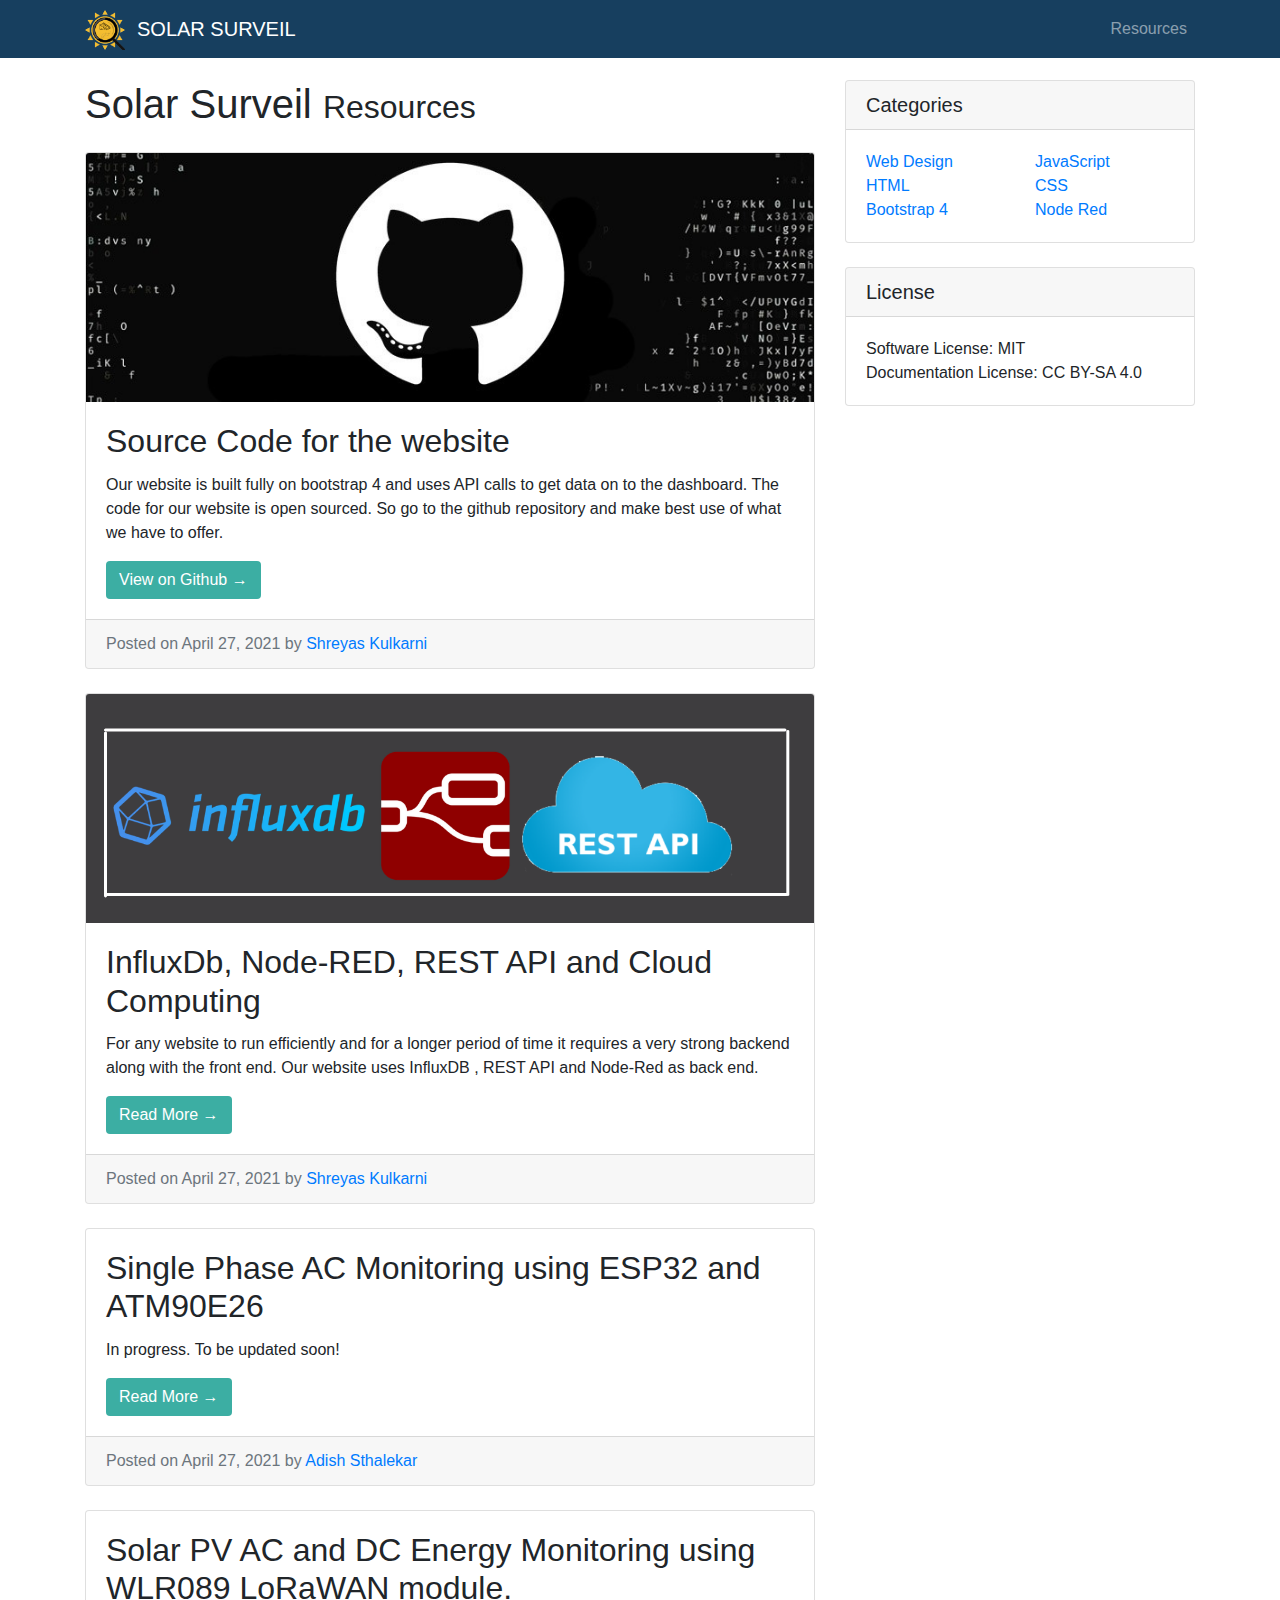
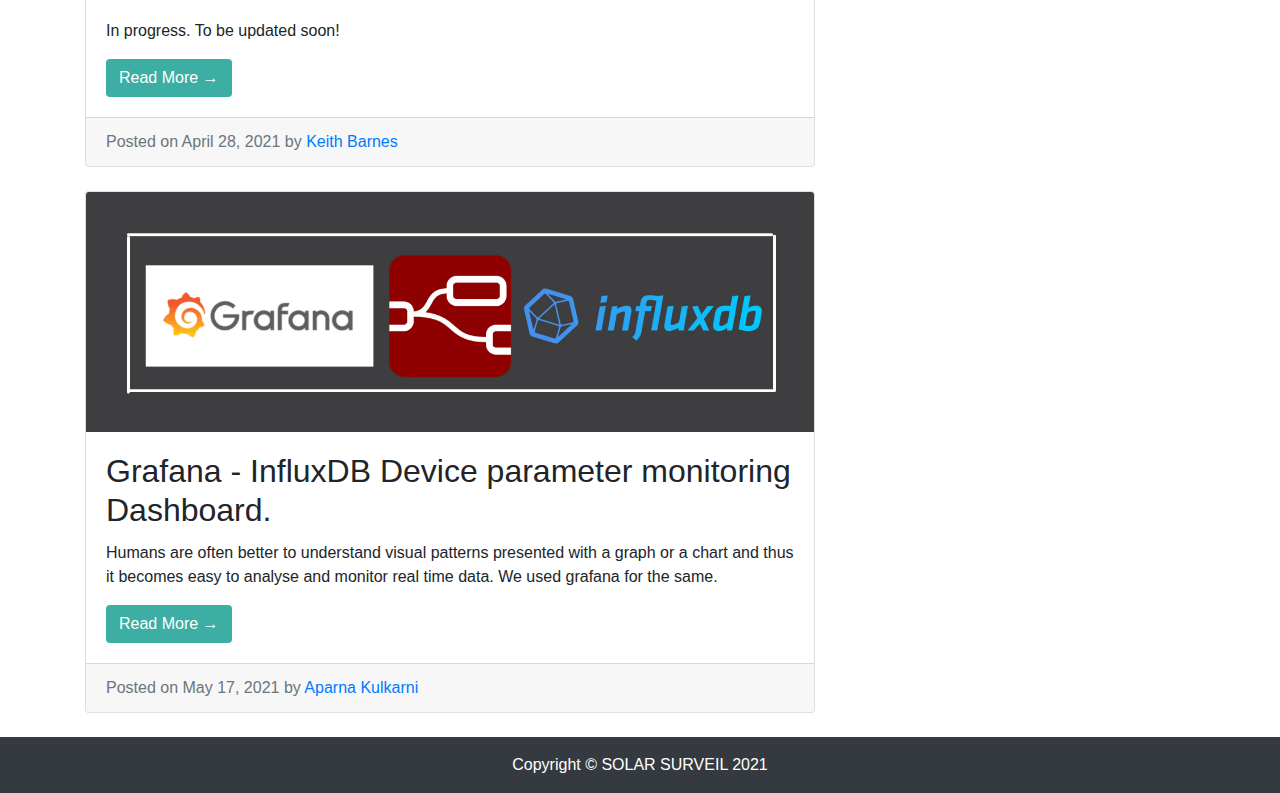
==== resources.html @ fae4fe63 "First commit" ====
<!DOCTYPE html>
<html lang="en">
<head>
  <title>Resources</title>
  <meta charset="utf-8">
  <meta name="viewport" content="width=device-width, initial-scale=1">
  <link rel="stylesheet" href="https://maxcdn.bootstrapcdn.com/bootstrap/4.0.0/css/bootstrap.min.css" integrity="sha384-Gn5384xqQ1aoWXA+058RXPxPg6fy4IWvTNh0E263XmFcJlSAwiGgFAW/dAiS6JXm" crossorigin="anonymous">
  <script src="https://ajax.googleapis.com/ajax/libs/jquery/3.5.1/jquery.min.js"></script>
  <script src="https://maxcdn.bootstrapcdn.com/bootstrap/3.4.1/js/bootstrap.min.js"></script>
  <style>
    /* Set height of the grid so .sidenav can be 100% (adjust as needed) */
    .row.content {height: 550px}
    
    /* Set gray background color and 100% height */
    .sidenav {
      background-color: #f1f1f1;
      height:auto;
      position: relative;
    }
        
    /* On small screens, set height to 'auto' for the grid */
    @media screen and (max-width: 767px) {
      .row.content {height: auto;} 
    }

                    /*!
                * Start Bootstrap - Blog Home (https://startbootstrap.com/template/blog-home)
                * Copyright 2013-2020 Start Bootstrap
                * Licensed under MIT (https://github.com/StartBootstrap/startbootstrap-blog-home/blob/master/LICENSE)
                */
                body {
                padding-top: 56px;
                }
                ::-webkit-scrollbar {
                    width: 7px;
                }

                ::-webkit-scrollbar-track {
                    box-shadow: inset 0 0 6px rgba(0, 0, 0, 0.3);
                    border-radius: 10px;
                }

                ::-webkit-scrollbar-thumb {
                    box-shadow: inset 0 0 6px rgba(0, 0, 0, 0.5);
                    border-radius: 10px;
                }


  </style>
</head>

  <!-- Navigation -->
  <nav class="navbar navbar-expand-lg navbar-dark  fixed-top" style="background-color: #173f5f;">
    <div class="container">
      <a href="index.html" class="pull-left"><img src="solarsurveiltransparent.png" alt="" height="40px" style="margin-right: 12px; margin-top: 2px;"></a>
      <a class="navbar-brand" href="index.html">SOLAR SURVEIL</a>
      <button class="navbar-toggler" type="button" data-toggle="collapse" data-target="#navbarResponsive" aria-controls="navbarResponsive" aria-expanded="false" aria-label="Toggle navigation">
        <span class="navbar-toggler-icon"></span>
      </button>
      <div class="collapse navbar-collapse" id="navbarResponsive">
        <ul class="navbar-nav ml-auto">
          <li class="nav-item ">
            <a class="nav-link" href="resources.html">Resources
              <span class="sr-only">(current)</span>
            </a>
          </li>
          <!-- <li class="nav-item">
            <a class="nav-link" href="#">About</a>
          </li>
          <li class="nav-item">
            <a class="nav-link" href="#">Services</a>
          </li>
          <li class="nav-item">
            <a class="nav-link" href="#">Contact</a>
          </li> -->
        </ul>
      </div>
    </div>
  </nav>

  <!-- Page Content -->
  <div class="container">

    <div class="row">

      <!-- Blog Entries Column -->
      <div class="col-md-8">

        <h1 class="my-4">Solar Surveil
          <small>Resources</small>
        </h1>

        <!-- Blog Post -->

        <div class="card mb-4">
          <img class="card-img-top" src="githubimage.jpg" alt="Card image cap">
          <div class="card-body">
            <h2 class="card-title">Source Code for the website</h2>
            <p class="card-text">Our website is built fully on bootstrap 4 and uses API calls to get data on to the dashboard. The code for our website is open sourced. So go to the github repository and make best use of what we have to offer.</p>
            <a href="https://github.com/sdk694/SolarSurveil" class="btn" style="background-color: #3caea3 ; color: white;">View on Github &rarr;</a>
          </div>
          <div class="card-footer text-muted">
            Posted on April 27, 2021 by
            <a href="https://www.linkedin.com/in/sdk694/">Shreyas Kulkarni</a>
          </div>
        </div>

        <div class="card mb-4">
          <img class="card-img-top" src="nodeinfluxcard.png" alt="Card image cap">
          <div class="card-body">
            <h2 class="card-title">InfluxDb, Node-RED, REST API and Cloud Computing</h2>
            <p class="card-text">For any website to run efficiently and for a longer period of time it requires a very strong backend along with the front end.  Our website uses InfluxDB , REST API and Node-Red as back end.</p>
            <a href="blogsdk.html" class="btn" style="background-color: #3caea3 ; color: white;">Read More &rarr;</a>
          </div>
          <div class="card-footer text-muted">
            Posted on April 27, 2021 by
            <a href="https://www.linkedin.com/in/sdk694/">Shreyas Kulkarni</a>
          </div>
        </div>
        <!-- Blog Post -->
        <div class="card mb-4">
          <!-- <img class="card-img-top" src="http://placehold.it/750x300" alt="Card image cap"> -->
          <div class="card-body">
            <h2 class="card-title">Single Phase AC Monitoring using ESP32 and ATM90E26</h2>
            <p class="card-text">In progress. To be updated soon!</p>
            <a href="#" class="btn" style="background-color: #3caea3 ; color: white;">Read More &rarr;</a>
          </div>
          <div class="card-footer text-muted">
            Posted on April 27, 2021 by
            <a href="#">Adish Sthalekar</a>
          </div>
        </div>

        <!-- Blog Post -->
        <div class="card mb-4">
          <!-- <img class="card-img-top" src="http://placehold.it/750x300" alt="Card image cap"> -->
          <div class="card-body">
            <h2 class="card-title">Solar PV AC and DC Energy Monitoring using WLR089 LoRaWAN module.</h2>
            <p class="card-text">In progress. To be updated soon!</p>
            <a href="#" class="btn" style="background-color: #3caea3 ; color: white;">Read More &rarr;</a>
          </div>
          <div class="card-footer text-muted">
            Posted on April 28, 2021 by
            <a href="#">Keith Barnes</a>
          </div>
        </div>

        <!-- Blog Post -->
        <div class="card mb-4">
          <img class="card-img-top" src="inf.png" alt="Card image cap">
          <div class="card-body">
            <h2 class="card-title">Grafana - InfluxDB Device parameter monitoring Dashboard.</h2>
            <p class="card-text">Humans are often better to understand visual patterns presented with a graph or a chart and thus it becomes easy to analyse and monitor real time data. We used grafana for the same.</p>
            <a href="blogak.html" class="btn" style="background-color: #3caea3 ; color: white;">Read More &rarr;</a>
          </div>
          <div class="card-footer text-muted">
            Posted on May 17, 2021 by
            <a href="https://www.linkedin.com/mwlite/in/aparna-kulkarni-7154041a3">Aparna Kulkarni</a>
          </div>
        </div>

        <!-- Blog Post
        <div class="card mb-4">
            <img class="card-img-top" src="http://placehold.it/750x300" alt="Card image cap">
            <div class="card-body">
              <h2 class="card-title">Product 2: Rural Location</h2>
              <p class="card-text">Lorem ipsum dolor sit amet, consectetur adipisicing elit. Reiciendis aliquid atque, nulla? Quos cum ex quis soluta, a laboriosam. Dicta expedita corporis animi vero voluptate voluptatibus possimus, veniam magni quis!</p>
              <a href="#" class="btn" style="background-color: #3caea3 ; color: white;">Read More &rarr;</a>
            </div>
            <div class="card-footer text-muted">
              Posted on January 1, 2020 by
              <a href="#">Start Bootstrap</a>
            </div>
          </div>         -->

        <!-- Pagination -->
        <!-- <ul class="pagination justify-content-center mb-4">
          <li class="page-item">
            <a class="page-link" href="#">&larr; Older</a>
          </li>
          <li class="page-item disabled">
            <a class="page-link" href="#">Newer &rarr;</a>
          </li>
        </ul> -->

      </div>

      <!-- Sidebar Widgets Column -->
      <div class="col-md-4">

        <!-- Search Widget -->
        <!-- <div class="card my-4">
          <h5 class="card-header">Search</h5>
          <div class="card-body">
            <div class="input-group">
              <input type="text" class="form-control" placeholder="Search for...">
              <span class="input-group-append">
                <button class="btn btn-secondary" type="button">Go!</button>
              </span>
            </div>
          </div>
        </div> -->

        <!-- Categories Widget -->
        <div class="card my-4">
          <h5 class="card-header">Categories</h5>
          <div class="card-body">
            <div class="row">
              <div class="col-lg-6">
                <ul class="list-unstyled mb-0">
                  <li>
                    <a href="#">Web Design</a>
                  </li>
                  <li>
                    <a href="#">HTML</a>
                  </li>
                  <li>
                    <a href="#">Bootstrap 4</a>
                  </li>
                </ul>
              </div>
              <div class="col-lg-6">
                <ul class="list-unstyled mb-0">
                  <li>
                    <a href="#">JavaScript</a>
                  </li>
                  <li>
                    <a href="#">CSS</a>
                  </li>
                  <li>
                    <a href="#">Node Red</a>
                  </li>
                </ul>
              </div>
            </div>
          </div>
        </div>

        <!-- Side Widget -->
        <div class="card my-4">
          <h5 class="card-header">License</h5>
          <div class="card-body">
            Software License: MIT <br>
            Documentation License: CC BY-SA 4.0

          </div>
        </div>

      </div>

    </div>
    <!-- /.row -->

  </div>
  <!-- /.container -->

  <!-- Footer -->
  <footer class="py-3 bg-dark">
    <div class="container">
      <p class="m-0 text-center text-white">Copyright &copy; SOLAR SURVEIL 2021</p>
    </div>
    <!-- /.container -->
  </footer>

  <!-- Bootstrap core JavaScript -->
  <script src="vendor/jquery/jquery.min.js"></script>
  <script src="vendor/bootstrap/js/bootstrap.bundle.min.js"></script>

</body>

</html>
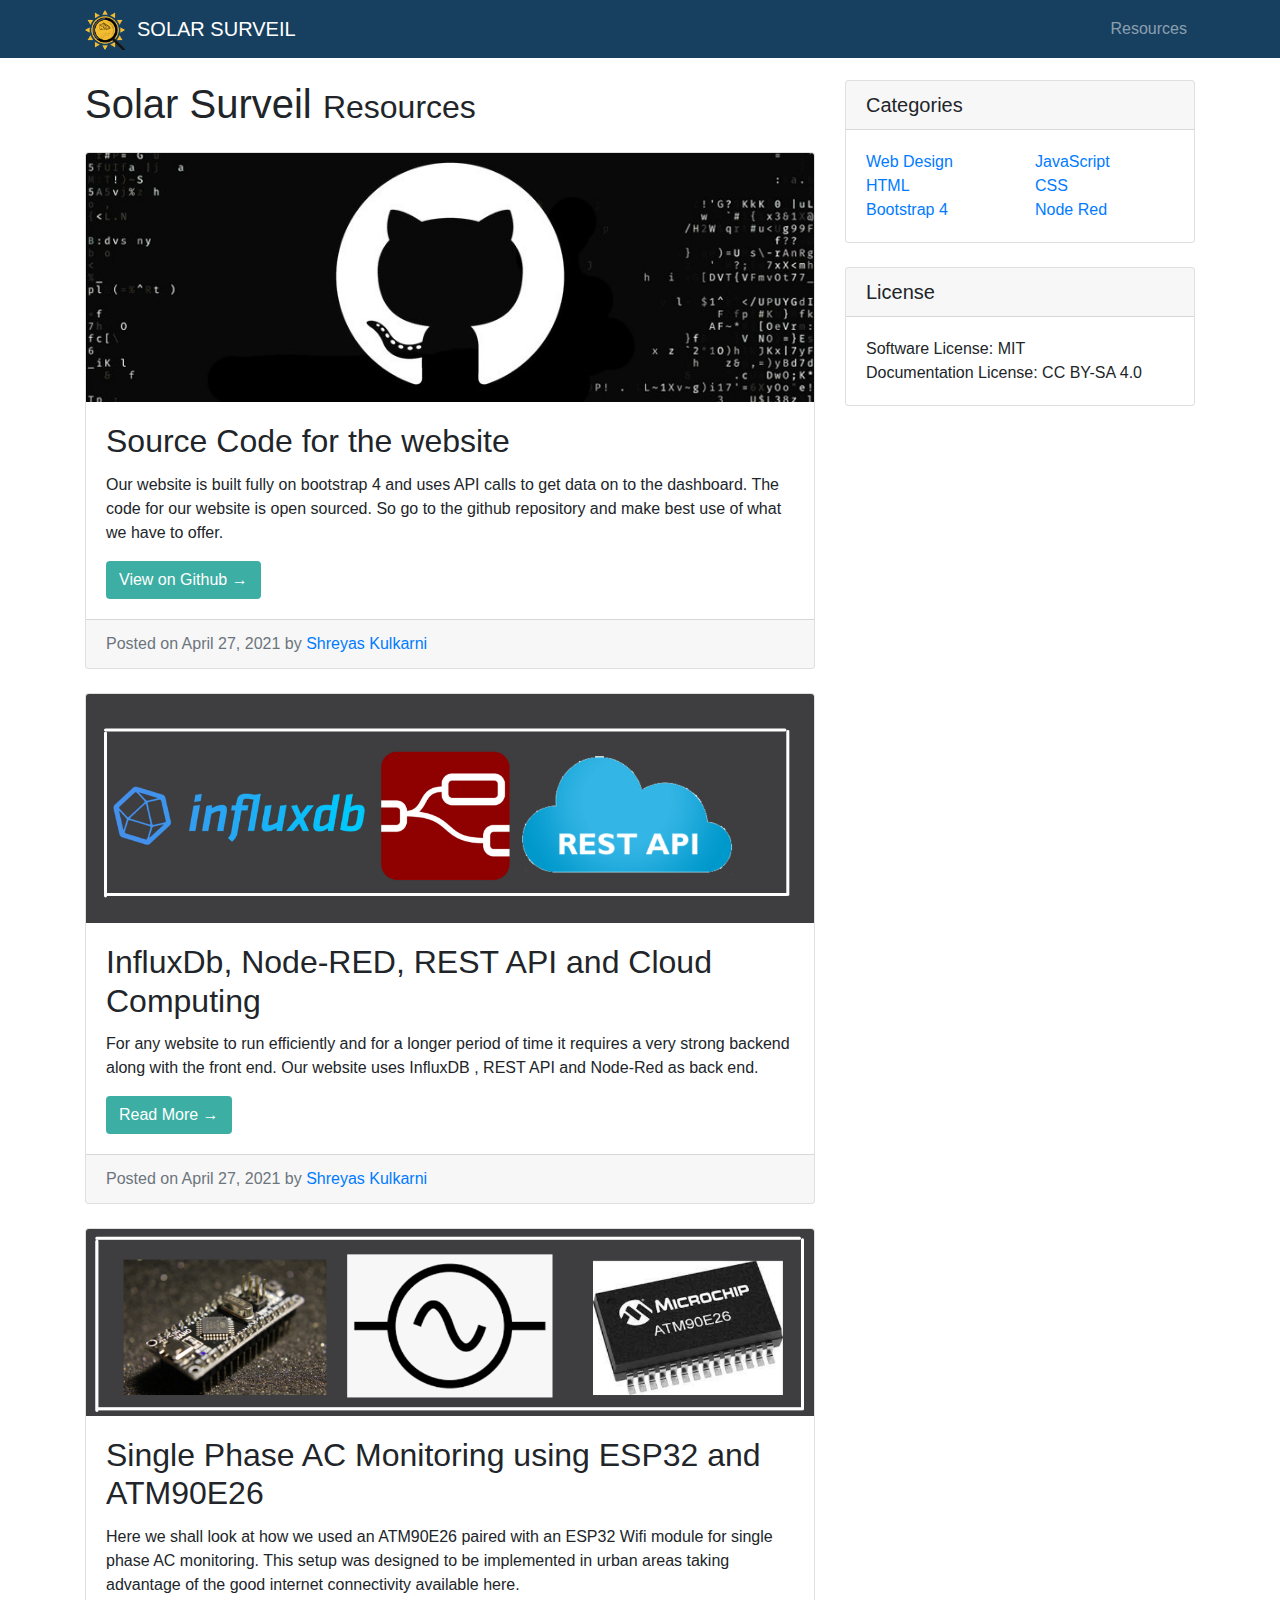
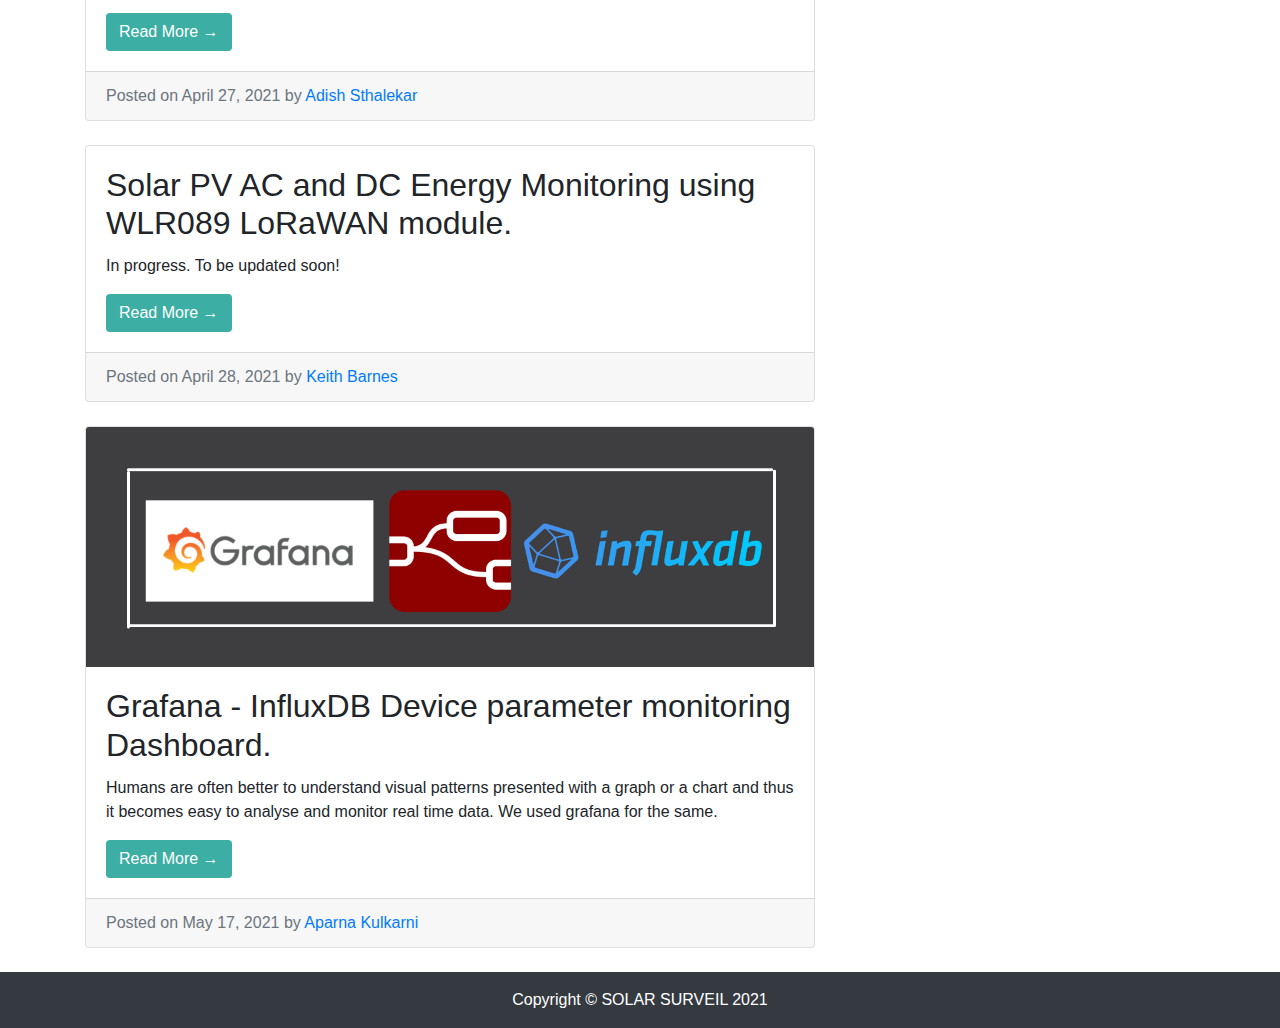
==== commit 315c0887: "Adish blog updated" ====
--- a/resources.html
+++ b/resources.html
@@ -119,15 +119,15 @@
         </div>
         <!-- Blog Post -->
         <div class="card mb-4">
-          <!-- <img class="card-img-top" src="http://placehold.it/750x300" alt="Card image cap"> -->
+          <img class="card-img-top" src="adishblogcover.png" alt="Card image cap">
           <div class="card-body">
             <h2 class="card-title">Single Phase AC Monitoring using ESP32 and ATM90E26</h2>
-            <p class="card-text">In progress. To be updated soon!</p>
-            <a href="#" class="btn" style="background-color: #3caea3 ; color: white;">Read More &rarr;</a>
+            <p class="card-text">Here we shall look at how we used an ATM90E26 paired with an ESP32 Wifi module for single phase AC monitoring. This setup was designed to be implemented in urban areas taking advantage of the good internet connectivity available here.</p>
+            <a href="blogadish.html" class="btn" style="background-color: #3caea3 ; color: white;">Read More &rarr;</a>
           </div>
           <div class="card-footer text-muted">
             Posted on April 27, 2021 by
-            <a href="#">Adish Sthalekar</a>
+            <a href="https://www.linkedin.com/in/adish-sthalekar-8a3b1b190/">Adish Sthalekar</a>
           </div>
         </div>
 
@@ -137,11 +137,11 @@
           <div class="card-body">
             <h2 class="card-title">Solar PV AC and DC Energy Monitoring using WLR089 LoRaWAN module.</h2>
             <p class="card-text">In progress. To be updated soon!</p>
-            <a href="#" class="btn" style="background-color: #3caea3 ; color: white;">Read More &rarr;</a>
+            <a href="blogkeith.html" class="btn" style="background-color: #3caea3 ; color: white;">Read More &rarr;</a>
           </div>
           <div class="card-footer text-muted">
             Posted on April 28, 2021 by
-            <a href="#">Keith Barnes</a>
+            <a href="https://www.linkedin.com/in/kth-barnes/">Keith Barnes</a>
           </div>
         </div>
 
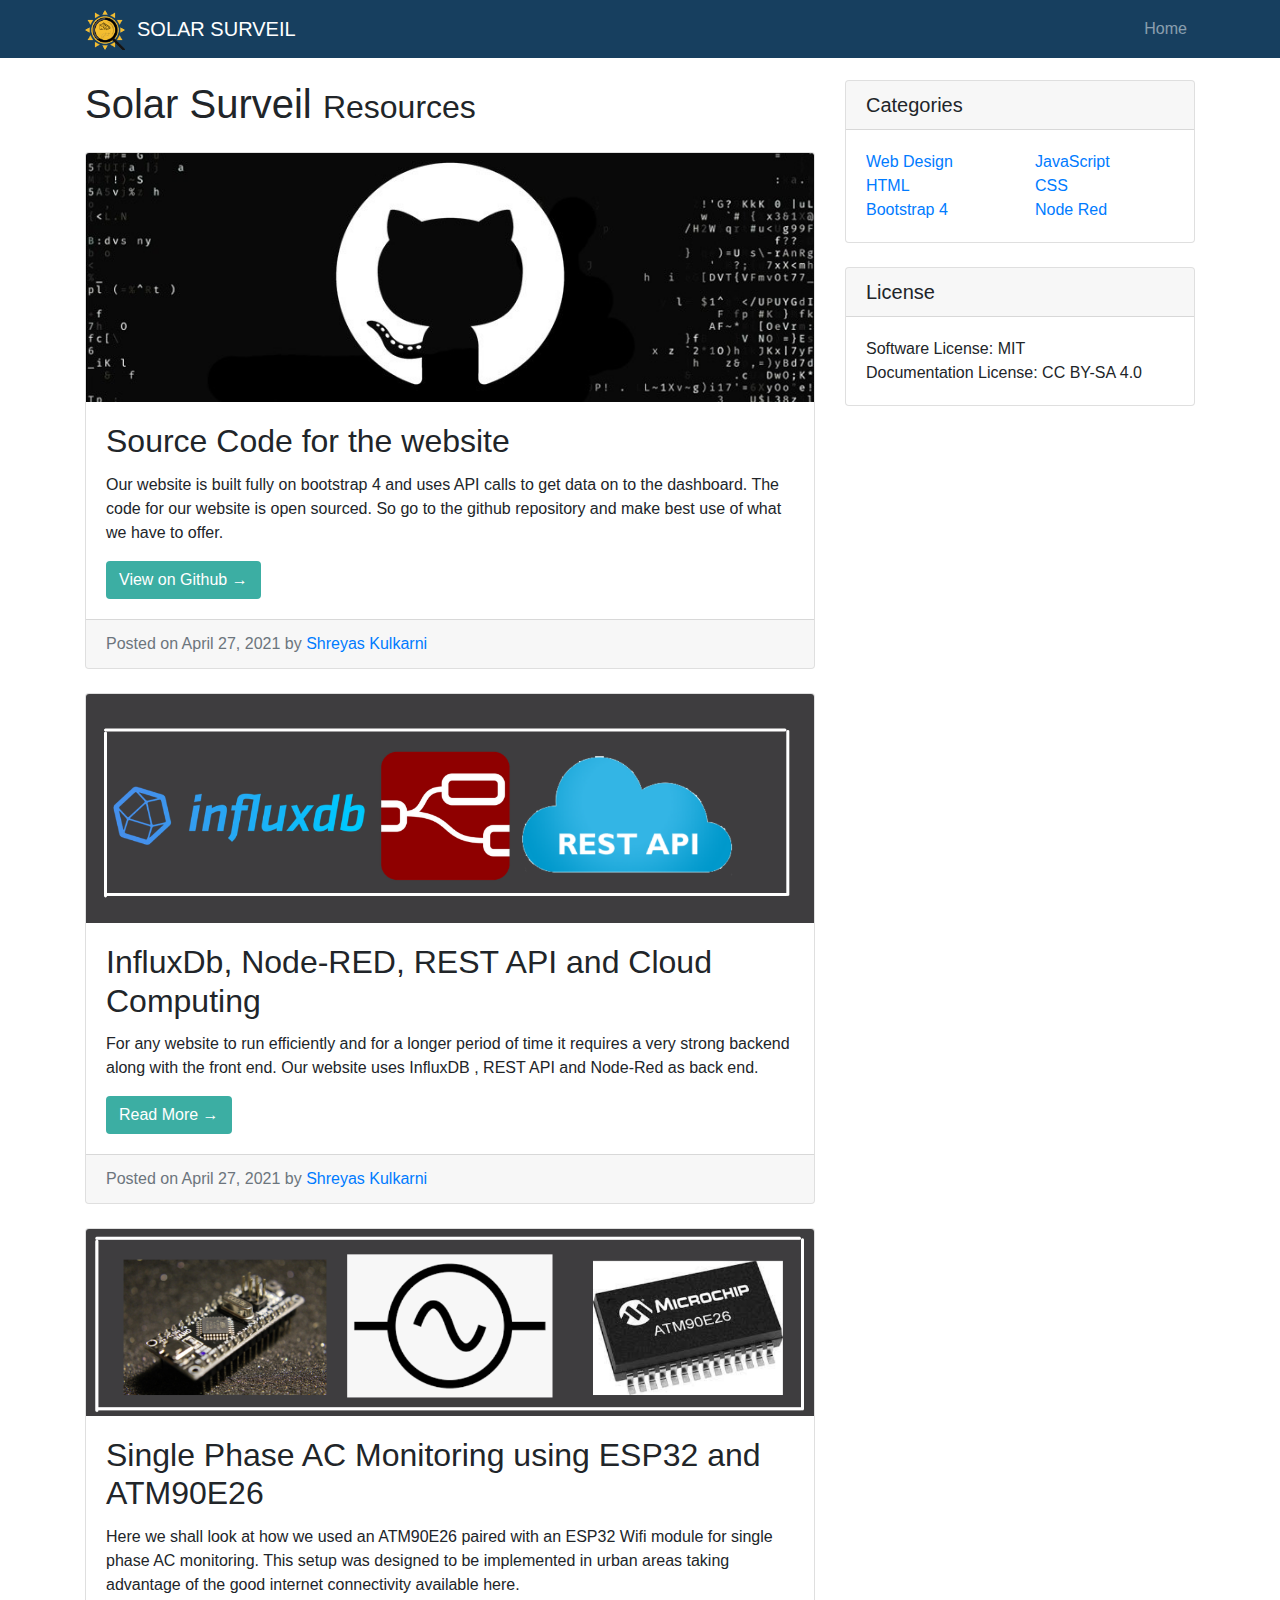
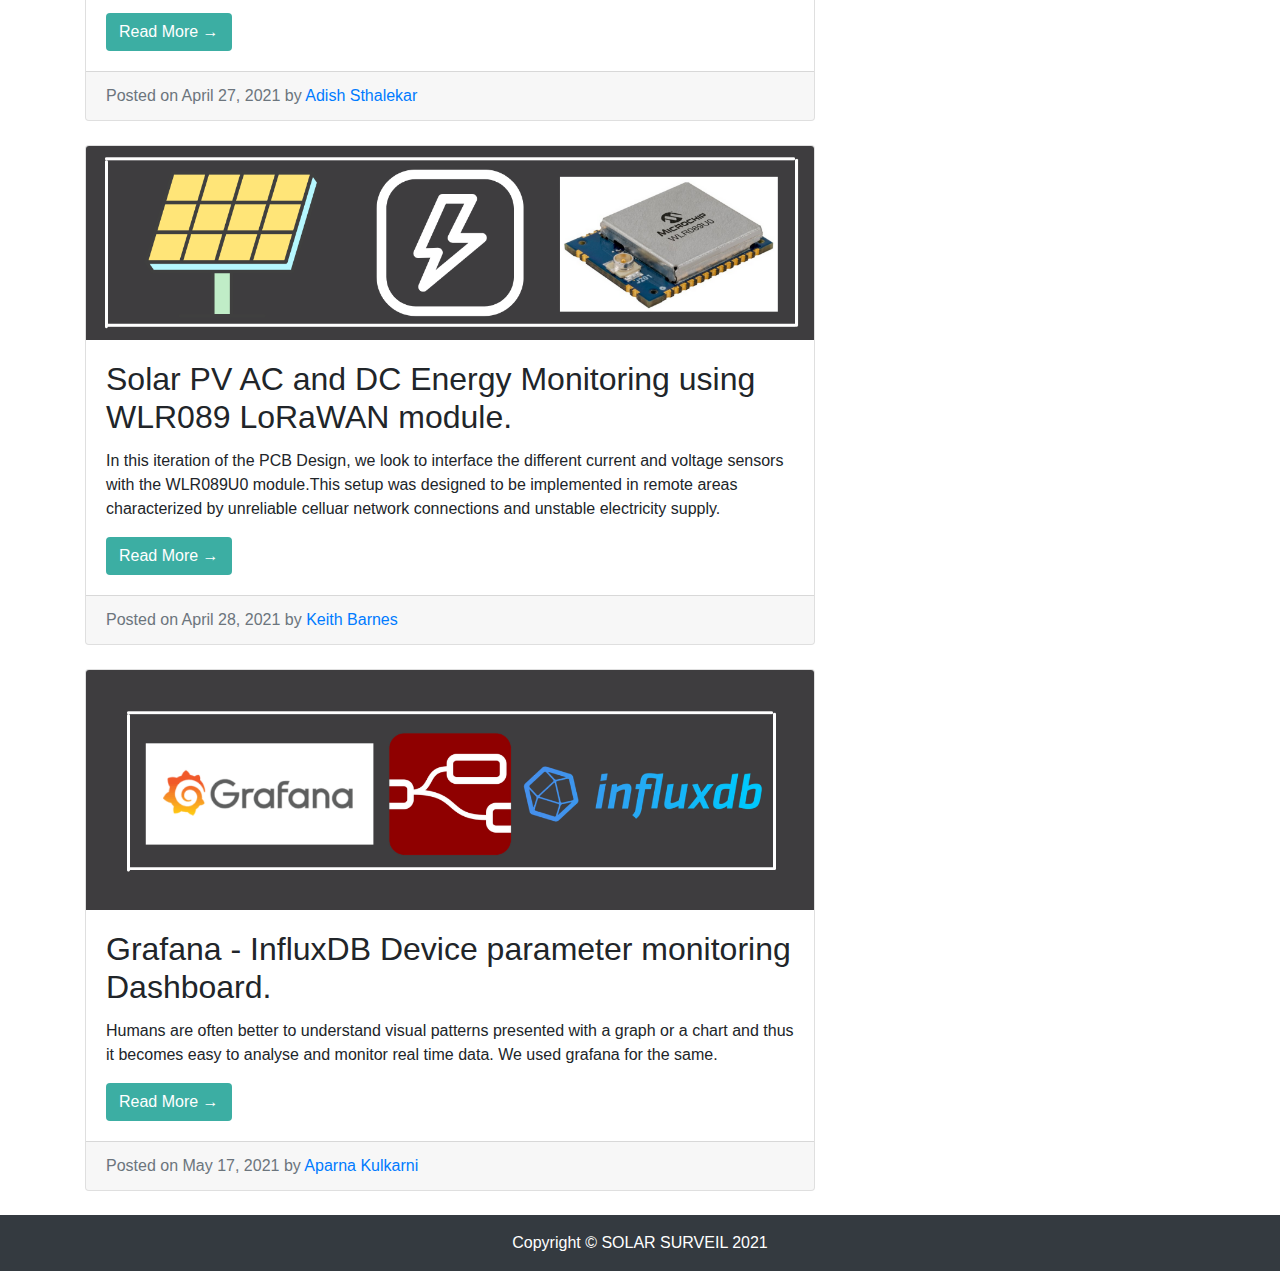
==== commit abe62c25: "Keith's Blog added" ====
--- a/resources.html
+++ b/resources.html
@@ -60,7 +60,7 @@
       <div class="collapse navbar-collapse" id="navbarResponsive">
         <ul class="navbar-nav ml-auto">
           <li class="nav-item ">
-            <a class="nav-link" href="resources.html">Resources
+            <a class="nav-link" href="index.html">Home
               <span class="sr-only">(current)</span>
             </a>
           </li>
@@ -133,10 +133,10 @@
 
         <!-- Blog Post -->
         <div class="card mb-4">
-          <!-- <img class="card-img-top" src="http://placehold.it/750x300" alt="Card image cap"> -->
+          <img class="card-img-top" src="keithblogcover.png" alt="Card image cap">
           <div class="card-body">
             <h2 class="card-title">Solar PV AC and DC Energy Monitoring using WLR089 LoRaWAN module.</h2>
-            <p class="card-text">In progress. To be updated soon!</p>
+            <p class="card-text">In this iteration of the PCB Design, we look to interface the different current and voltage sensors with the WLR089U0 module.This setup was designed to be implemented in remote areas characterized by unreliable celluar network connections and  unstable electricity supply.</p>
             <a href="blogkeith.html" class="btn" style="background-color: #3caea3 ; color: white;">Read More &rarr;</a>
           </div>
           <div class="card-footer text-muted">
